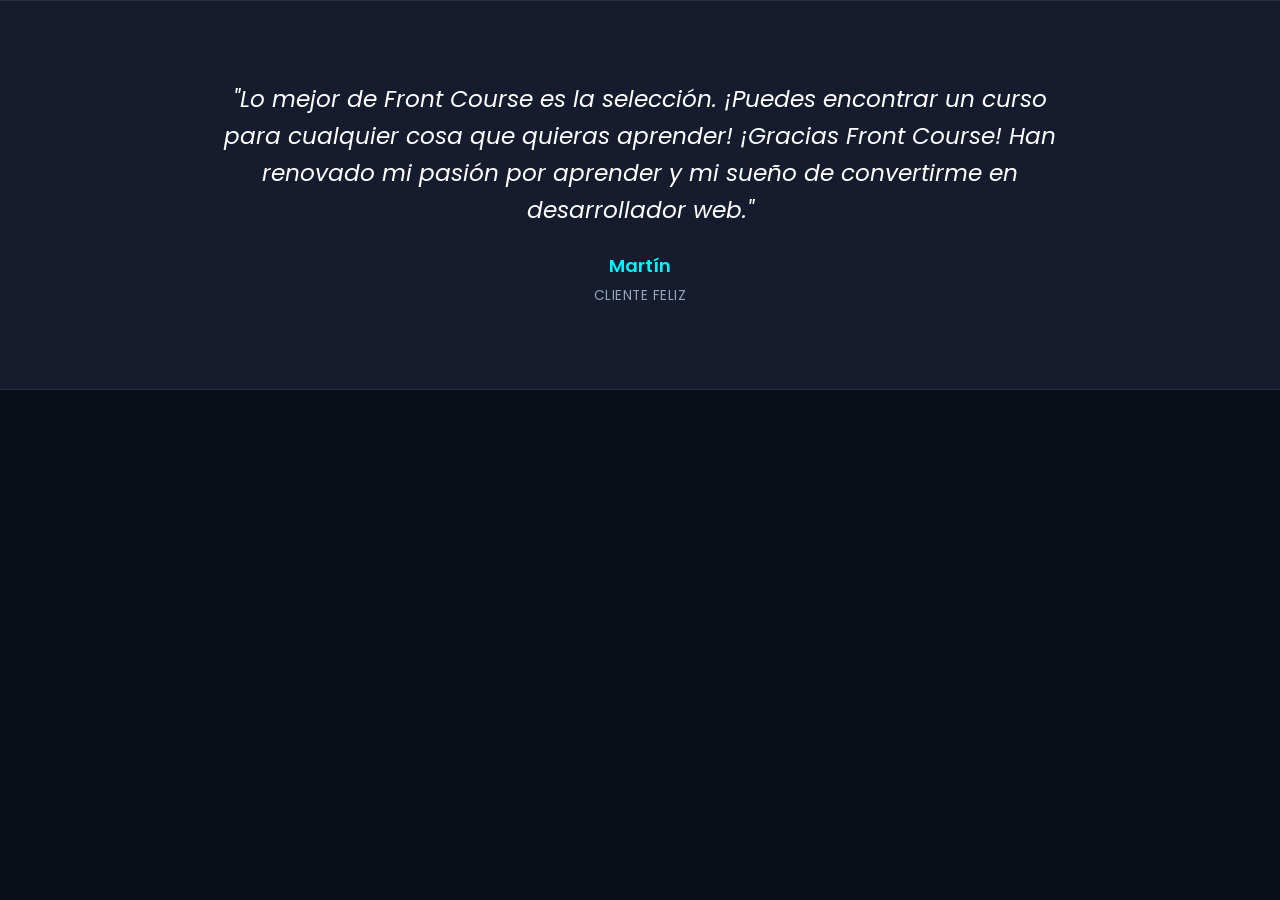
==== SenaApp/instructor.html @ 9f77ae60 "Add files via upload" ====
<!DOCTYPE html>
<html lang="en">
<head>
    <meta charset="UTF-8">
    <meta name="viewport" content="width=device-width, initial-scale=1.0">
    <link rel="stylesheet" href="css/estilo_index.css">
    <title>Document</title>
</head>
<body>
        <section class="testimonio">
        <div class="container">
            <p class="comentario">"Lo mejor de Front Course es la selección. ¡Puedes encontrar un curso para cualquier cosa que quieras aprender! ¡Gracias Front Course! Han renovado mi pasión por aprender y mi sueño de convertirme en desarrollador web."</p>
            <h4>Martín</h4>
            <span class="rol">Cliente feliz</span>
        </div>
    </section>
</body>
</html>
---- SenaApp/css/estilo_index.css ----
@import url('https://fonts.googleapis.com/css?family=Poppins:wght@300;400;500;600;700&display=swap');

/* VARIABLES GLOBALES */
:root {
   
    --azul: #00F2FE;              
    --azul-noche: #161C2D;        
    --amarillo: #FFD700;         
    --fondo: #0B0F19;             
    --texto: #FFFFFF;             
    --gris: #94A3B8;              
    --blanco: #1E2640;            
    --borde: rgba(255, 255, 255, 0.08); 
    
    /* Tipografía */
    --fuente: 'Poppins', sans-serif;
    
    /* Bordes y sombras */
    --radio: 8px;
    --radio-lg: 16px;
    --sombra: 0 4px 20px rgba(0,0,0,0.4);
    --sombra-card: 0 8px 30px rgba(0, 242, 254, 0.15);
    --transicion: 0.3s ease;
}

/* RESET UNIVERSAL */
*, *::before, *::after {
    margin: 0;
    padding: 0;
    box-sizing: border-box;
}

/* BASE DEL BODY */
html { 
    scroll-behavior: smooth; 
}

body {
    font-family: var(--fuente);
    color: var(--texto);
    background-color: var(--fondo);
    line-height: 1.7;
}

h1, h2, h3, h4, h5 { line-height: 1.3; color: var(--texto); }
a { text-decoration: none; color: inherit; }
img { max-width: 100%; display: block; }
ul { list-style: none;}

/* CONTENEDOR CENTRADO */
.container {
    max-width: 1200px;
    margin: 0 auto;
    padding: 0 24px;
}

/* BOTONES GLOBALES */
.btn {
    display: inline-block;
    padding: 12px 24px;
    border-radius: var(--radio);
    font-family: var(--fuente);
    font-size: 0.9rem;
    font-weight: 600;
    cursor: pointer;
    border: none;
    transition: all var(--transicion);
}

.btn-primary {
    background-color: var(--azul);
    color: #000000; /* Texto oscuro para que resalte sobre el botón cian */
}

.btn-primary:hover {
    background-color: #00c2cc;
    transform: translateY(-2px);
}

.hero{
    display: grid;
    grid-template-columns: 45% 55%;
    align-items: center;
    min-height: calc(100vh - 64px);
    padding: 0 5%;
    background-color: var(--fondo);
}

.hero-imagen img{
    width: 100%;
    border-radius: var(--radio);
    background: #D0DEFF; /*color mientras no hay imagen*/
}

/* Columna derecha */
.hero-contenido {padding: 60px 0 60px 40px;}
.hero-titulo {font-size: clamp(2.2rem, 4.5vw, 3.4rem); 
    font-weight: 700; line-height: 1.2; margin-bottom: 24px;
}
.hero-destaque {color: var(--azul); }
.hero-desc {color: var(--gris); margin-bottom: 32px; max-width: 480px;}
.hero-botones {display: flex;align-items: center; gap: 20px;}


.cursos-destacados {
    padding: 60px 0;
    background-color: var(--fondo); 
}

.section-title {
    text-align: center;
    margin-bottom: 40px;
}

.section-title .categoria-tag {
    display: inline-block;
    color: var(--azul); 
    font-size: 0.75rem;
    font-weight: 700;
    letter-spacing: 1px;
    margin-bottom: 8px;
}

.section-title h2 {
    font-size: 2rem;
    font-weight: 700;
    margin-bottom: 12px;
}

.section-title p {
    color: var(--gris); 
    font-size: 1rem;
}

.cursos-grid {
    display: grid;
    grid-template-columns: repeat(2, 1fr); 
    gap: 30px;
}

.card-curso {
    background-color: var(--azul-noche); 
    border: 1px solid var(--borde);
    border-radius: var(--radio-lg); 
    overflow: hidden;
    position: relative;
    box-shadow: var(--sombra);
    transition: transform var(--transicion), box-shadow var(--transicion);
}

.card-curso:hover {
    transform: translateY(-5px);
    box-shadow: var(--sombra-card); 
}


.card-banner {
    position: absolute;
    top: 15px;
    left: 15px;
    background-color: var(--azul); 
    color: #0B0F19; 
    padding: 4px 12px;
    border-radius: 4px;
    font-size: 0.75rem;
    font-weight: 600;
    z-index: 10;
}

.card-body {
    padding: 24px;
    padding-top: 40px; 
}

.rating {
    color: var(--amarillo); 
    font-size: 0.85rem;
    margin-bottom: 10px;
}

.rating span {
    color: var(--gris);
    margin-left: 6px;
}

.card-body .categoria-tag {
    color: var(--verde); 
    font-size: 0.75rem;
    font-weight: 700;
    letter-spacing: 0.5px;
}

.card-curso h3 {
    font-size: 1.25rem;
    font-weight: 600;
    margin: 12px 0;
    line-height: 1.4;
    min-height: 56px;
}

.meta-info {
    display: flex;
    gap: 16px;
    color: var(--gris);
    font-size: 0.85rem;
    margin-bottom: 24px;
}

.meta-info span {
    display: flex;
    align-items: center;
}


.card-footer {
    display: flex;
    justify-content: space-between;
    align-items: center;
    border-top: 1px solid var(--borde);
    padding-top: 16px;
    margin-top: 12px;
}

.precio {
    font-size: 1.35rem;
    font-weight: 700;
    color: var(--texto);
}


.btn-preview {
    display: inline-block;
    border: 1px solid var(--borde);
    color: var(--texto);
    padding: 8px 16px;
    border-radius: var(--radio);
    font-size: 0.85rem;
    font-weight: 600;
    background: transparent;
    transition: all var(--transicion);
}

.btn-preview:hover {
    border-color: var(--azul);
    color: var(--azul); 
    background-color: rgba(0, 242, 254, 0.05);
}

.expertos {
    display: grid;
    grid-template-columns: 1fr 1fr; 
    gap: 48px;
    padding: 80px 0;
    align-items: center; 
}

.expertos-info h2 {
    font-size: 2.2rem;
    font-weight: 700;
    line-height: 1.3;
    margin-bottom: 20px;
}

.expertos-info p {
    color: var(--gris); 
    font-size: 1.05rem;
    margin-bottom: 24px;
}

.expertos-info ul {
    display: flex;
    flex-direction: column;
    gap: 14px; 
}

.expertos-info ul li {
    font-size: 0.95rem;
    color: var(--texto);
    display: flex;
    align-items: flex-start;
    gap: 10px;
}

.expertos-formulario {
    background-color: var(--blanco); 
    padding: 40px;
    border-radius: var(--radio-lg); 
    border: 1px solid var(--borde);
    box-shadow: var(--sombra);
}

.expertos-formulario h3 {
    font-size: 1.35rem;
    font-weight: 600;
    text-align: center;
    margin-bottom: 28px;
    line-height: 1.4;
}


.form-row {
    display: flex;
    gap: 16px; 
}

.expertos-formulario input {
    width: 100%;
    padding: 14px 16px;
    margin-bottom: 16px;
    background-color: var(--azul-noche); 
    border: 1px solid var(--borde);
    border-radius: var(--radio); 
    color: var(--texto);
    font-family: var(--fuente);
    font-size: 0.9rem;
    outline: none;
    transition: border-color var(--transicion), box-shadow var(--transicion);
}

.expertos-formulario input:focus {
    border-color: var(--azul);
    box-shadow: 0 0 0 3px rgba(0, 242, 254, 0.15);
}

.btn-block {
    width: 100%;
    margin-top: 8px;
    padding: 14px;
    font-size: 1rem;
}

.terminos {
    font-size: 0.75rem;
    color: var(--gris);
    text-align: center;
    margin-top: 16px;
    line-height: 1.5;
}

.testimonio {
    padding: 80px 0;
    text-align: center; 
    background-color: var(--azul-noche); 
    border-top: 1px solid var(--borde); 
    border-bottom: 1px solid var(--borde); 
}

.comentario {
    font-size: 1.45rem;
    font-style: italic; 
    color: var(--texto);
    line-height: 1.6;
    max-width: 850px; 
    margin: 0 auto 24px auto; 
}

.testimonio h4 {
    font-size: 1.15rem;
    font-weight: 600;
    color: var(--azul); 
    margin-bottom: 4px;
}

.rol {
    font-size: 0.85rem;
    color: var(--gris); 
    text-transform: uppercase;
    letter-spacing: 0.5px;
}
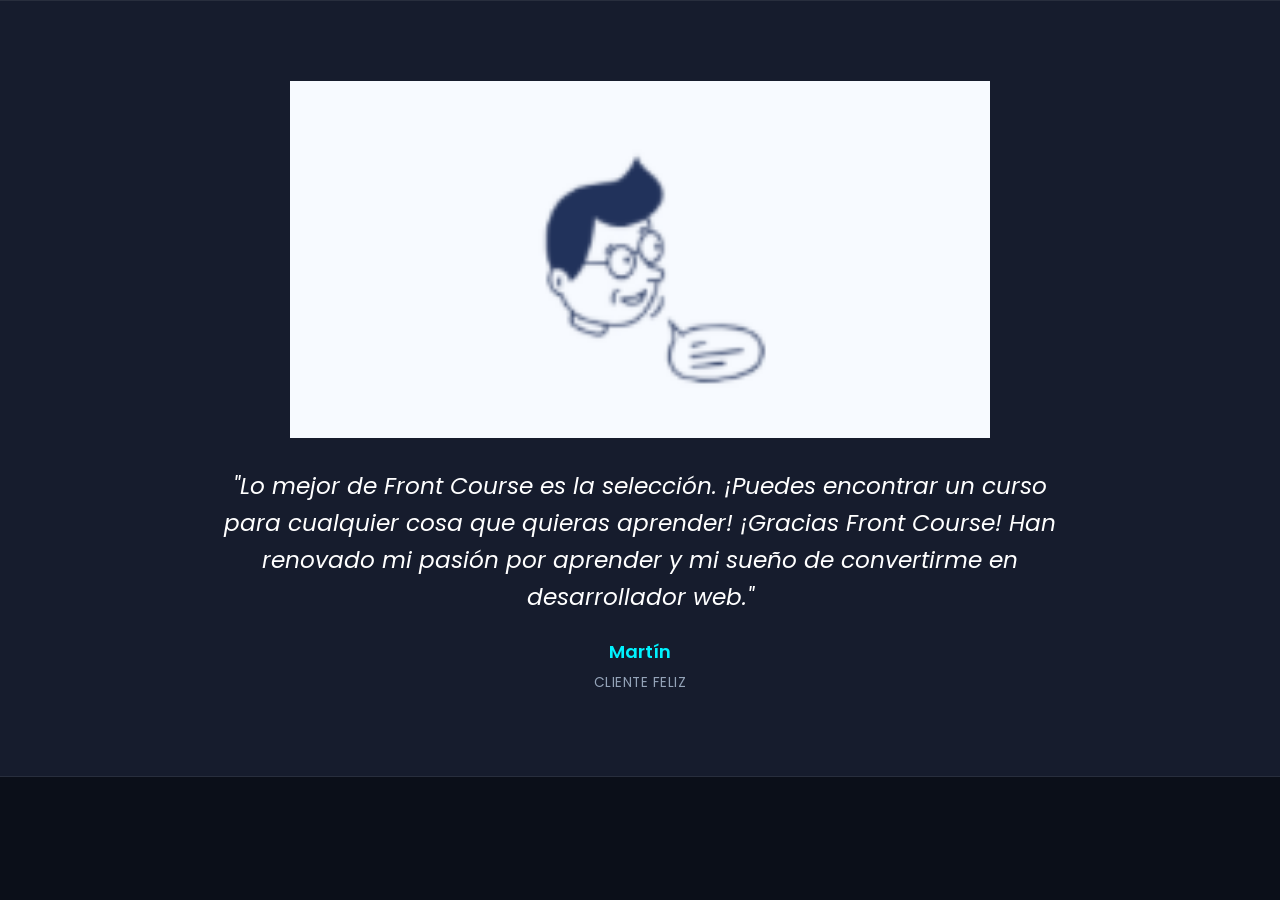
==== commit 6ad53211: "Add files via upload" ====
--- a/SenaApp/instructor.html
+++ b/SenaApp/instructor.html
@@ -1,18 +1,30 @@
 <!DOCTYPE html>
-<html lang="en">
+<html lang="es">
 <head>
     <meta charset="UTF-8">
     <meta name="viewport" content="width=device-width, initial-scale=1.0">
     <link rel="stylesheet" href="css/estilo_index.css">
-    <title>Document</title>
+    <title>SenaApp</title>
 </head>
 <body>
-        <section class="testimonio">
+
+    <section class="testimonio">
+
         <div class="container">
-            <p class="comentario">"Lo mejor de Front Course es la selección. ¡Puedes encontrar un curso para cualquier cosa que quieras aprender! ¡Gracias Front Course! Han renovado mi pasión por aprender y mi sueño de convertirme en desarrollador web."</p>
+
+            <img src="img/Captura de pantalla 2026-06-01 183310.png" alt="Martin" class="avatar">
+
+            <p class="comentario">
+                "Lo mejor de Front Course es la selección. ¡Puedes encontrar un curso para cualquier cosa que quieras aprender! ¡Gracias Front Course! Han renovado mi pasión por aprender y mi sueño de convertirme en desarrollador web."
+            </p>
+
             <h4>Martín</h4>
+
             <span class="rol">Cliente feliz</span>
+
         </div>
+
     </section>
+
 </body>
 </html>
--- a/SenaApp/css/estilo_index.css
+++ b/SenaApp/css/estilo_index.css
@@ -366,4 +366,90 @@
     color: var(--gris); 
     text-transform: uppercase;
     letter-spacing: 0.5px;
+}
+.avatar{
+    width: 700px;
+    margin: 0 auto 30px;
+    display: block;
+}
+
+/* =========================
+   SECCIÓN PROGRAMAS
+========================= */
+
+.programas{
+    padding: 80px 0;
+}
+
+.programas-header{
+    text-align: center;
+    margin-bottom: 50px;
+}
+
+.programas-header h2{
+    max-width: 700px;
+    margin: 0 auto 15px;
+    font-size: 2rem;
+}
+
+.programas-header a{
+    color: var(--azul);
+    font-weight: 600;
+}
+
+.programas-grid{
+    display: grid;
+    grid-template-columns: repeat(3, 1fr);
+    gap: 25px;
+    margin-top: 40px;
+}
+
+.programa-card{
+    min-height: 200px;
+    width: 100%;
+    padding: 25px;
+    border-radius: var(--radio);
+    display: flex;
+    flex-direction: column;
+    justify-content: space-between;
+    color: white;
+    transition: .3s;
+    box-shadow: var(--sombra-card);
+}
+
+.programa-card:hover{
+    transform: translateY(-5px);
+}
+
+.programa-card:nth-child(1){background:#4f6ef7;}
+.programa-card:nth-child(2){background:#2e6db7;}
+.programa-card:nth-child(3){background:#27b5c2;}
+.programa-card:nth-child(4){background:#47c7ff;}
+.programa-card:nth-child(5){background:#227a98;}
+.programa-card:nth-child(6){background:#346db6;}
+.programa-card:nth-child(7){background:#44dddf;}
+.programa-card:nth-child(8){background:#063169;}
+
+.programa-card h4{
+    font-size: 1.2rem;
+}
+
+.programa-card a{
+    color: white;
+    font-weight: 600;
+}
+.programa-card a{
+    color: white;
+    font-weight: 600;
+    transition: color .3s;
+}
+
+.programa-card a:hover{
+    color: var(--azul-noche);
+}
+.programas-grid{
+    display: grid;
+    grid-template-columns: repeat(3, 1fr);
+    gap: 25px;
+    margin-top: 40px;
 }
